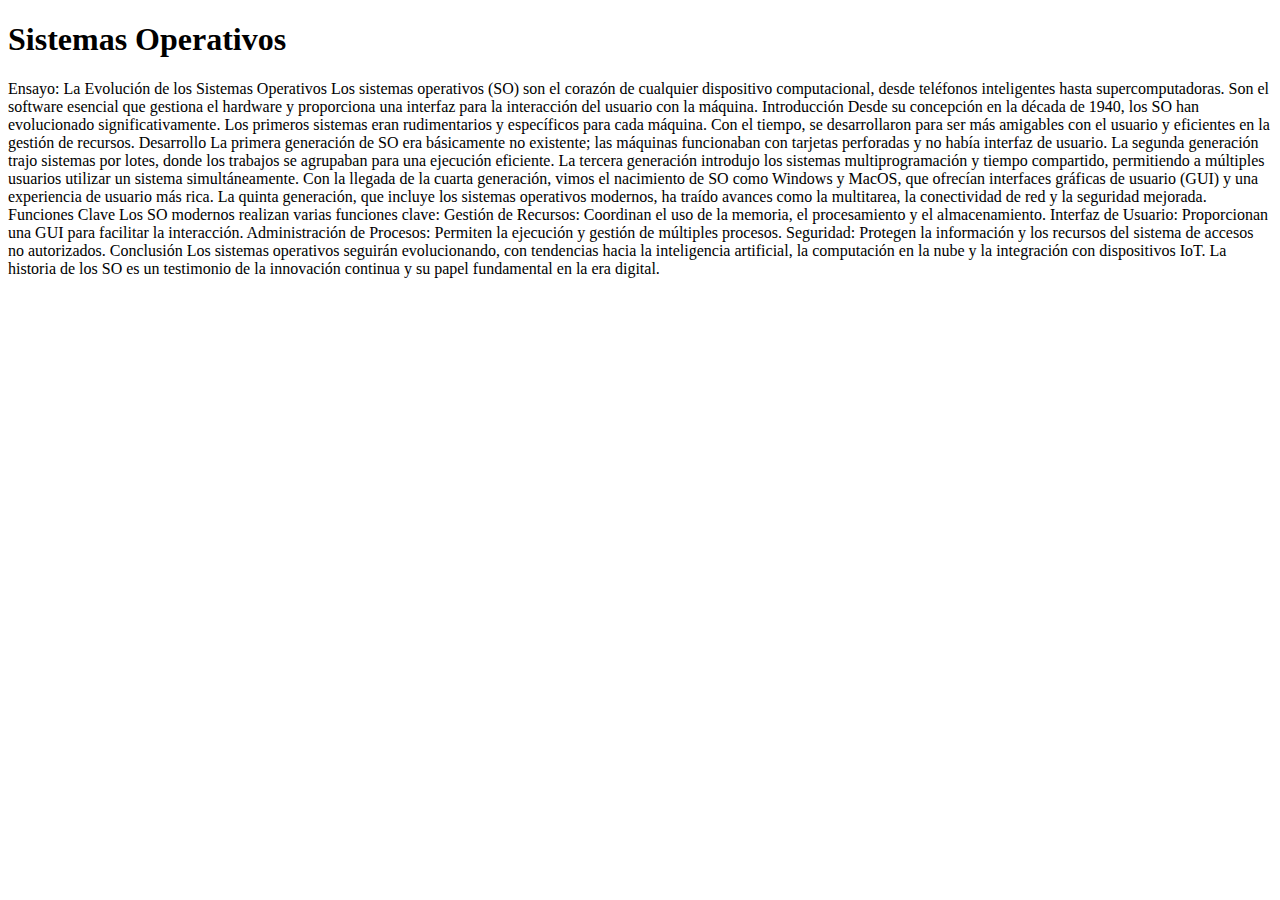
==== modulos/modulo1/sistemasoperativos/sistemasoperativos.html @ b7c7f4f3 "agregando fotos" ====
<!DOCTYPE html>
<html lang="en">
  <head>
    <meta charset="UTF-8" />
    <meta name="viewport" content="width=device-width, initial-scale=1.0" />
    <title>Sistemas Operativos</title>
  </head>
  <body>
    <h1>Sistemas Operativos</h1>
    <p>
      Ensayo: La Evolución de los Sistemas Operativos Los sistemas operativos
      (SO) son el corazón de cualquier dispositivo computacional, desde
      teléfonos inteligentes hasta supercomputadoras. Son el software esencial
      que gestiona el hardware y proporciona una interfaz para la interacción
      del usuario con la máquina. Introducción Desde su concepción en la década
      de 1940, los SO han evolucionado significativamente. Los primeros sistemas
      eran rudimentarios y específicos para cada máquina. Con el tiempo, se
      desarrollaron para ser más amigables con el usuario y eficientes en la
      gestión de recursos. Desarrollo La primera generación de SO era
      básicamente no existente; las máquinas funcionaban con tarjetas perforadas
      y no había interfaz de usuario. La segunda generación trajo sistemas por
      lotes, donde los trabajos se agrupaban para una ejecución eficiente. La
      tercera generación introdujo los sistemas multiprogramación y tiempo
      compartido, permitiendo a múltiples usuarios utilizar un sistema
      simultáneamente. Con la llegada de la cuarta generación, vimos el
      nacimiento de SO como Windows y MacOS, que ofrecían interfaces gráficas de
      usuario (GUI) y una experiencia de usuario más rica. La quinta generación,
      que incluye los sistemas operativos modernos, ha traído avances como la
      multitarea, la conectividad de red y la seguridad mejorada. Funciones
      Clave Los SO modernos realizan varias funciones clave: Gestión de
      Recursos: Coordinan el uso de la memoria, el procesamiento y el
      almacenamiento. Interfaz de Usuario: Proporcionan una GUI para facilitar
      la interacción. Administración de Procesos: Permiten la ejecución y
      gestión de múltiples procesos. Seguridad: Protegen la información y los
      recursos del sistema de accesos no autorizados. Conclusión Los sistemas
      operativos seguirán evolucionando, con tendencias hacia la inteligencia
      artificial, la computación en la nube y la integración con dispositivos
      IoT. La historia de los SO es un testimonio de la innovación continua y su
      papel fundamental en la era digital.
    </p>
  </body>
</html>
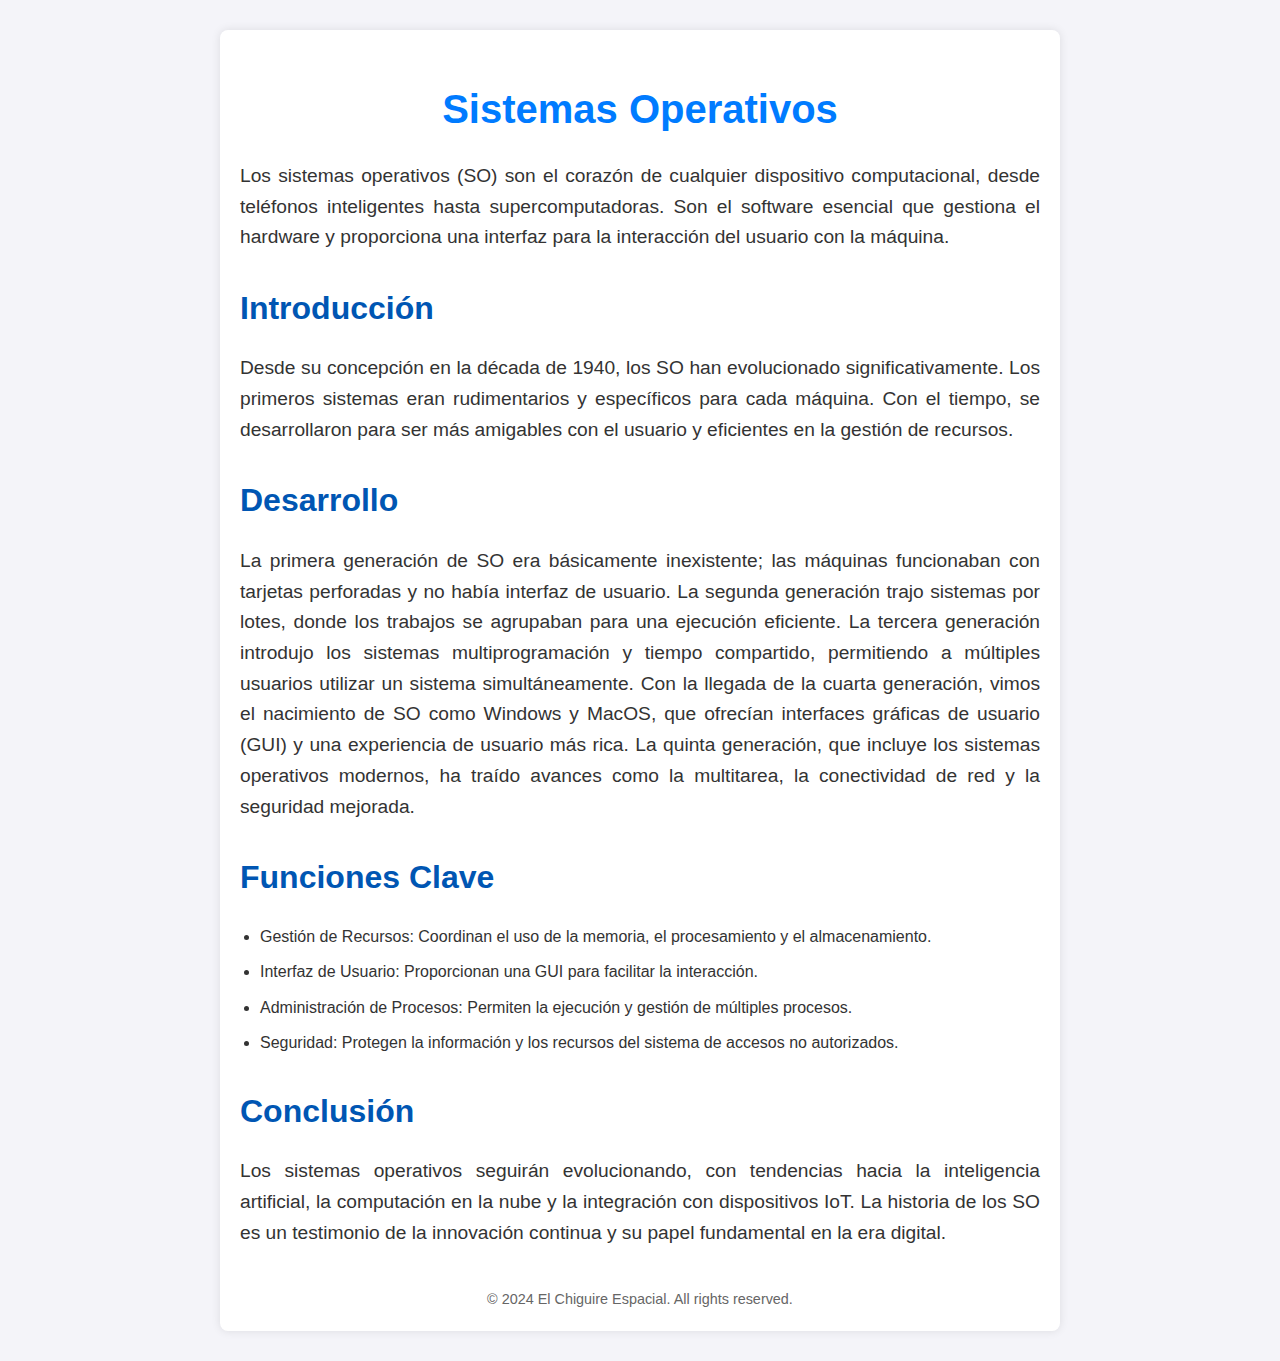
==== commit 31d7c13e: "so cambiado" ====
--- a/modulos/modulo1/sistemasoperativos/sistemasoperativos.html
+++ b/modulos/modulo1/sistemasoperativos/sistemasoperativos.html
@@ -1,42 +1,98 @@
 <!DOCTYPE html>
 <html lang="en">
-  <head>
-    <meta charset="UTF-8" />
-    <meta name="viewport" content="width=device-width, initial-scale=1.0" />
-    <title>Sistemas Operativos</title>
-  </head>
-  <body>
+<head>
+  <meta charset="UTF-8">
+  <meta name="viewport" content="width=device-width, initial-scale=1.0">
+  <title>Sistemas Operativos</title>
+  <style>
+    body {
+      font-family: Arial, sans-serif;
+      background-color: #f4f4f9;
+      color: #333;
+      margin: 0;
+      padding: 0;
+      line-height: 1.6;
+    }
+
+    .container {
+      max-width: 800px;
+      margin: 30px auto;
+      padding: 20px;
+      background-color: #ffffff;
+      box-shadow: 0 0 10px rgba(0, 0, 0, 0.1);
+      border-radius: 8px;
+    }
+
+    h1 {
+      font-size: 2.5em;
+      color: #007BFF;
+      text-align: center;
+      margin-bottom: 20px;
+    }
+
+    p {
+      font-size: 1.2em;
+      margin-bottom: 20px;
+      text-align: justify;
+    }
+
+    h2 {
+      font-size: 2em;
+      color: #0056b3;
+      margin-top: 30px;
+      margin-bottom: 10px;
+    }
+
+    ul {
+      margin: 20px 0;
+      padding: 0 20px;
+    }
+
+    li {
+      margin-bottom: 10px;
+    }
+
+    .highlight {
+      color: #007BFF;
+      font-weight: bold;
+    }
+
+    .footer {
+      text-align: center;
+      margin-top: 40px;
+      font-size: 0.9em;
+      color: #666;
+    }
+  </style>
+</head>
+<body>
+  <div class="container">
     <h1>Sistemas Operativos</h1>
     <p>
-      Ensayo: La Evolución de los Sistemas Operativos Los sistemas operativos
-      (SO) son el corazón de cualquier dispositivo computacional, desde
-      teléfonos inteligentes hasta supercomputadoras. Son el software esencial
-      que gestiona el hardware y proporciona una interfaz para la interacción
-      del usuario con la máquina. Introducción Desde su concepción en la década
-      de 1940, los SO han evolucionado significativamente. Los primeros sistemas
-      eran rudimentarios y específicos para cada máquina. Con el tiempo, se
-      desarrollaron para ser más amigables con el usuario y eficientes en la
-      gestión de recursos. Desarrollo La primera generación de SO era
-      básicamente no existente; las máquinas funcionaban con tarjetas perforadas
-      y no había interfaz de usuario. La segunda generación trajo sistemas por
-      lotes, donde los trabajos se agrupaban para una ejecución eficiente. La
-      tercera generación introdujo los sistemas multiprogramación y tiempo
-      compartido, permitiendo a múltiples usuarios utilizar un sistema
-      simultáneamente. Con la llegada de la cuarta generación, vimos el
-      nacimiento de SO como Windows y MacOS, que ofrecían interfaces gráficas de
-      usuario (GUI) y una experiencia de usuario más rica. La quinta generación,
-      que incluye los sistemas operativos modernos, ha traído avances como la
-      multitarea, la conectividad de red y la seguridad mejorada. Funciones
-      Clave Los SO modernos realizan varias funciones clave: Gestión de
-      Recursos: Coordinan el uso de la memoria, el procesamiento y el
-      almacenamiento. Interfaz de Usuario: Proporcionan una GUI para facilitar
-      la interacción. Administración de Procesos: Permiten la ejecución y
-      gestión de múltiples procesos. Seguridad: Protegen la información y los
-      recursos del sistema de accesos no autorizados. Conclusión Los sistemas
-      operativos seguirán evolucionando, con tendencias hacia la inteligencia
-      artificial, la computación en la nube y la integración con dispositivos
-      IoT. La historia de los SO es un testimonio de la innovación continua y su
-      papel fundamental en la era digital.
+      <span class="highlight"></span>Los sistemas operativos (SO) son el corazón de cualquier dispositivo computacional, desde teléfonos inteligentes hasta supercomputadoras. Son el software esencial que gestiona el hardware y proporciona una interfaz para la interacción del usuario con la máquina.
     </p>
-  </body>
+    <h2>Introducción</h2>
+    <p>
+      Desde su concepción en la década de 1940, los SO han evolucionado significativamente. Los primeros sistemas eran rudimentarios y específicos para cada máquina. Con el tiempo, se desarrollaron para ser más amigables con el usuario y eficientes en la gestión de recursos.
+    </p>
+    <h2>Desarrollo</h2>
+    <p>
+      La primera generación de SO era básicamente inexistente; las máquinas funcionaban con tarjetas perforadas y no había interfaz de usuario. La segunda generación trajo sistemas por lotes, donde los trabajos se agrupaban para una ejecución eficiente. La tercera generación introdujo los sistemas multiprogramación y tiempo compartido, permitiendo a múltiples usuarios utilizar un sistema simultáneamente. Con la llegada de la cuarta generación, vimos el nacimiento de SO como Windows y MacOS, que ofrecían interfaces gráficas de usuario (GUI) y una experiencia de usuario más rica. La quinta generación, que incluye los sistemas operativos modernos, ha traído avances como la multitarea, la conectividad de red y la seguridad mejorada.
+    </p>
+    <h2>Funciones Clave</h2>
+    <ul>
+      <li>Gestión de Recursos: Coordinan el uso de la memoria, el procesamiento y el almacenamiento.</li>
+      <li>Interfaz de Usuario: Proporcionan una GUI para facilitar la interacción.</li>
+      <li>Administración de Procesos: Permiten la ejecución y gestión de múltiples procesos.</li>
+      <li>Seguridad: Protegen la información y los recursos del sistema de accesos no autorizados.</li>
+    </ul>
+    <h2>Conclusión</h2>
+    <p>
+      Los sistemas operativos seguirán evolucionando, con tendencias hacia la inteligencia artificial, la computación en la nube y la integración con dispositivos IoT. La historia de los SO es un testimonio de la innovación continua y su papel fundamental en la era digital.
+    </p>
+    <div class="footer">
+      &copy; 2024 El Chiguire Espacial. All rights reserved.
+    </div>
+  </div>
+</body>
 </html>
